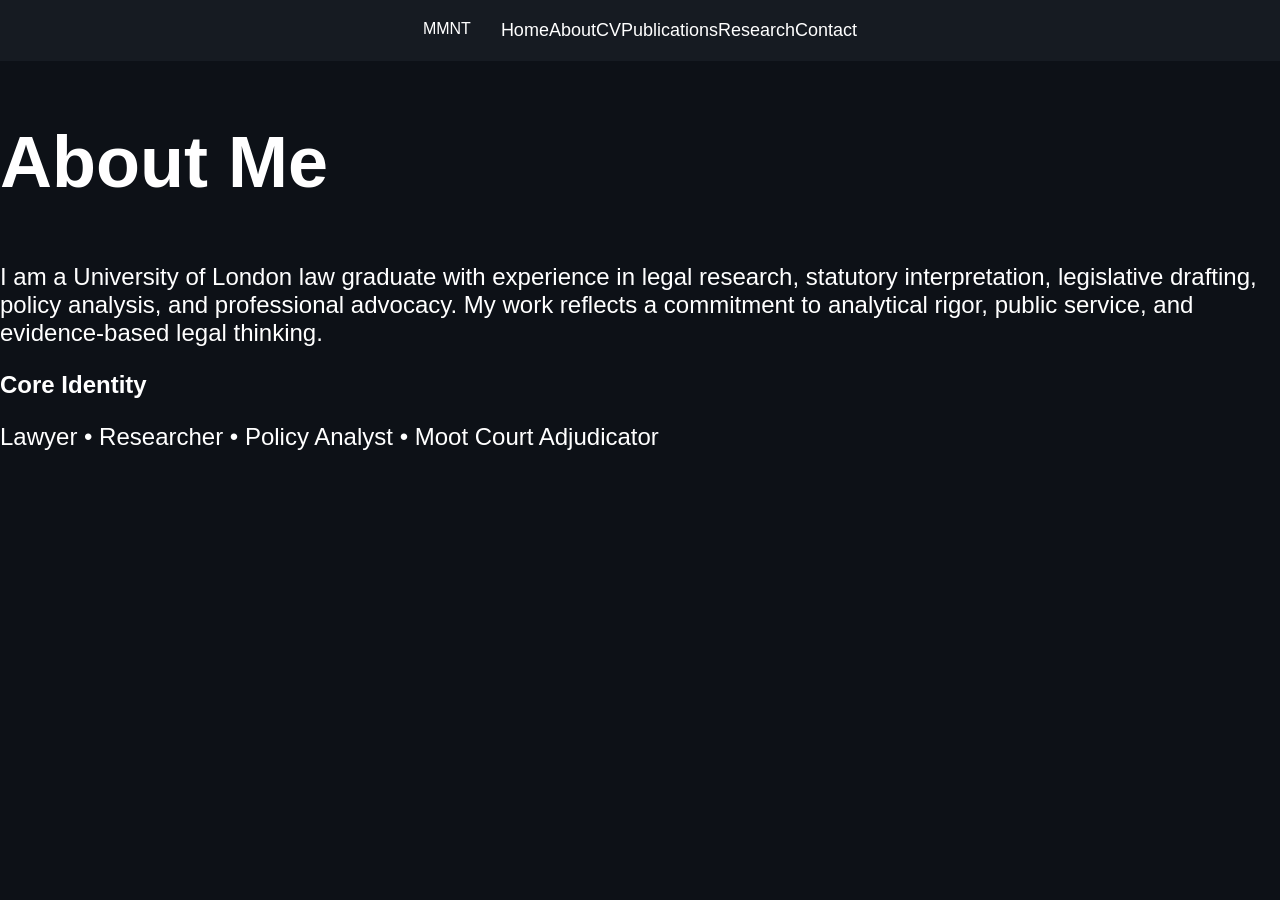
==== about.html @ 241bb912 "Add files via upload" ====
<!DOCTYPE html>
<html lang="en">
<head><meta charset="UTF-8"><meta name="viewport" content="width=device-width, initial-scale=1.0"><title>About</title><link rel="stylesheet" href="style.css"></head>
<body>
<nav><div class="logo">MMNT</div><div><a href="index.html">Home</a><a href="about.html">About</a><a href="cv.html">CV</a><a href="publications.html">Publications</a><a href="research.html">Research</a><a href="contact.html">Contact</a></div></nav>
<section class="page">
<h1>About Me</h1>
<p>I am a University of London law graduate with experience in legal research, statutory interpretation, legislative drafting, policy analysis, and professional advocacy. My work reflects a commitment to analytical rigor, public service, and evidence-based legal thinking.</p>
<div class="card"><h2>Core Identity</h2><p>Lawyer • Researcher • Policy Analyst • Moot Court Adjudicator</p></div>
</section>
<script src="script.js"></script>
</body>
</html>
---- style.css ----
body{

margin:0;

font-family:Arial,sans-serif;

background:#0d1117;

color:white;

}

nav{

display:flex;

justify-content:center;

gap:30px;

padding:20px;

background:#161b22;

position:sticky;

top:0;

}

nav a{

color:white;

text-decoration:none;

font-size:18px;

}

nav a:hover{

color:#00d4ff;

}

.hero{

height:90vh;

display:flex;

flex-direction:column;

justify-content:center;

align-items:center;

text-align:center;

}

h1{

font-size:72px;

}

p{

font-size:24px;

}
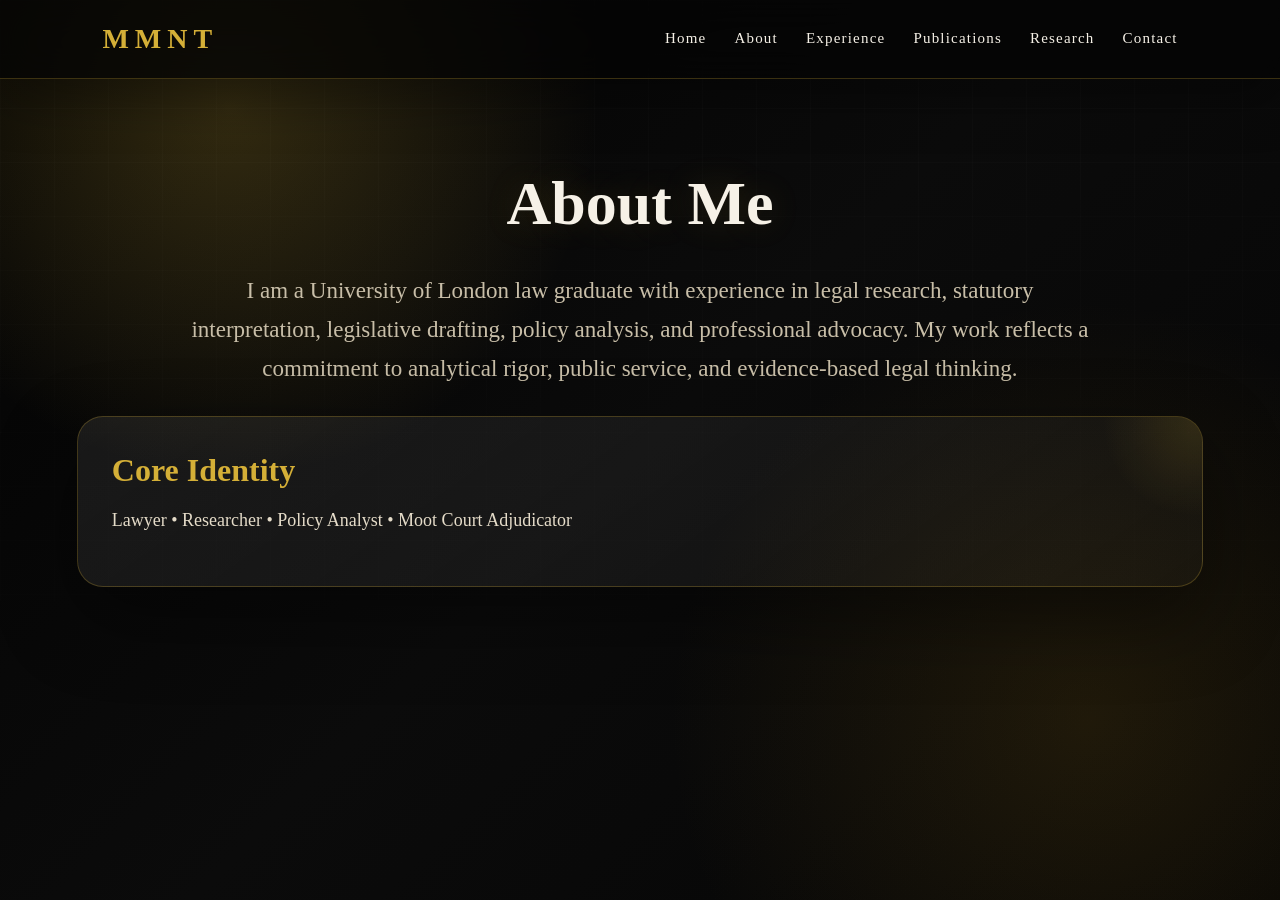
==== commit 4d67d330: "Update about.html" ====
--- a/about.html
+++ b/about.html
@@ -2,7 +2,7 @@
 <html lang="en">
 <head><meta charset="UTF-8"><meta name="viewport" content="width=device-width, initial-scale=1.0"><title>About</title><link rel="stylesheet" href="style.css"></head>
 <body>
-<nav><div class="logo">MMNT</div><div><a href="index.html">Home</a><a href="about.html">About</a><a href="cv.html">CV</a><a href="publications.html">Publications</a><a href="research.html">Research</a><a href="contact.html">Contact</a></div></nav>
+<nav><div class="logo">MMNT</div><div><a href="index.html">Home</a><a href="about.html">About</a><a href="experience.html">Experience</a><a href="publications.html">Publications</a><a href="research.html">Research</a><a href="contact.html">Contact</a></div></nav>
 <section class="page">
 <h1>About Me</h1>
 <p>I am a University of London law graduate with experience in legal research, statutory interpretation, legislative drafting, policy analysis, and professional advocacy. My work reflects a commitment to analytical rigor, public service, and evidence-based legal thinking.</p>
--- a/style.css
+++ b/style.css
@@ -1,73 +1,454 @@
+/* =========================================================
+   MMNT — Premium Black & Gold Legal Portfolio
+   Author: Muhammad Masood Nabi Tariq
+   Theme: Executive Law / Research / Policy Portfolio
+   ========================================================= */
+
+/* ---------- RESET ---------- */
+
+*,
+*::before,
+*::after{
+  box-sizing:border-box;
+  margin:0;
+  padding:0;
+}
+
+html{
+  scroll-behavior:smooth;
+}
+
 body{
-
-margin:0;
-
-font-family:Arial,sans-serif;
-
-background:#0d1117;
-
-color:white;
-
-}
+  min-height:100vh;
+  font-family:Inter, Georgia, "Times New Roman", serif;
+  background:#050505;
+  color:#f6f1e7;
+  line-height:1.7;
+  overflow-x:hidden;
+}
+
+/* ---------- THEME VARIABLES ---------- */
+
+:root{
+  --black:#050505;
+  --black-soft:#0b0b0b;
+  --black-card:rgba(255,255,255,.055);
+  --gold:#d4af37;
+  --gold-soft:#b9982f;
+  --gold-light:#f5d97a;
+  --cream:#f6f1e7;
+  --muted:#c8bea8;
+  --border:rgba(212,175,55,.26);
+  --shadow:0 30px 80px rgba(0,0,0,.45);
+  --radius:26px;
+}
+
+/* ---------- BACKGROUND ---------- */
+
+body::before{
+  content:"";
+  position:fixed;
+  inset:0;
+  background:
+    radial-gradient(circle at 18% 12%, rgba(212,175,55,.22), transparent 28%),
+    radial-gradient(circle at 85% 80%, rgba(120,90,20,.22), transparent 32%),
+    linear-gradient(135deg,#030303,#0b0b0b,#050505);
+  z-index:-2;
+}
+
+body::after{
+  content:"";
+  position:fixed;
+  inset:0;
+  background-image:
+    linear-gradient(rgba(255,255,255,.025) 1px, transparent 1px),
+    linear-gradient(90deg, rgba(255,255,255,.025) 1px, transparent 1px);
+  background-size:54px 54px;
+  mask-image:linear-gradient(to bottom,rgba(0,0,0,.75),transparent);
+  z-index:-1;
+  pointer-events:none;
+}
+
+/* ---------- NAVIGATION ---------- */
 
 nav{
-
-display:flex;
-
-justify-content:center;
-
-gap:30px;
-
-padding:20px;
-
-background:#161b22;
-
-position:sticky;
-
-top:0;
-
+  position:sticky;
+  top:0;
+  z-index:50;
+  width:100%;
+  display:flex;
+  justify-content:space-between;
+  align-items:center;
+  gap:30px;
+  padding:20px 8%;
+  background:rgba(5,5,5,.78);
+  backdrop-filter:blur(18px);
+  border-bottom:1px solid var(--border);
+  box-shadow:0 20px 50px rgba(0,0,0,.35);
+}
+
+.logo{
+  color:var(--gold);
+  font-size:28px;
+  font-weight:800;
+  letter-spacing:6px;
+  line-height:1;
+  white-space:nowrap;
+}
+
+nav div:last-child{
+  display:flex;
+  align-items:center;
+  justify-content:flex-end;
+  gap:28px;
+  flex-wrap:wrap;
 }
 
 nav a{
-
-color:white;
-
-text-decoration:none;
-
-font-size:18px;
-
+  position:relative;
+  color:var(--cream);
+  text-decoration:none;
+  font-size:15px;
+  letter-spacing:1.2px;
+  font-weight:500;
+  padding:6px 0;
+  transition:.3s ease;
+}
+
+nav a::after{
+  content:"";
+  position:absolute;
+  left:0;
+  bottom:-4px;
+  width:0;
+  height:1px;
+  background:var(--gold);
+  transition:.35s ease;
 }
 
 nav a:hover{
-
-color:#00d4ff;
-
+  color:var(--gold-light);
+}
+
+nav a:hover::after{
+  width:100%;
+}
+
+/* ---------- PAGE LAYOUT ---------- */
+
+.page{
+  width:min(1180px,88%);
+  margin:0 auto;
+  padding:90px 0;
+  animation:fadeUp .9s ease both;
 }
 
 .hero{
-
-height:90vh;
-
-display:flex;
-
-flex-direction:column;
-
-justify-content:center;
-
-align-items:center;
-
-text-align:center;
-
-}
-
-h1{
-
-font-size:72px;
-
-}
-
-p{
-
-font-size:24px;
-
-}
+  min-height:92vh;
+  width:min(1200px,90%);
+  margin:0 auto;
+  padding:110px 0 70px;
+  display:flex;
+  flex-direction:column;
+  justify-content:center;
+  align-items:center;
+  text-align:center;
+  animation:fadeUp 1s ease both;
+}
+
+.eyebrow{
+  color:var(--gold);
+  text-transform:uppercase;
+  letter-spacing:6px;
+  font-size:13px;
+  font-weight:700;
+  margin-bottom:18px;
+}
+
+.hero h1{
+  font-size:clamp(52px,8vw,104px);
+  line-height:.95;
+  max-width:1050px;
+  margin-bottom:24px;
+  color:var(--cream);
+  text-shadow:0 0 45px rgba(212,175,55,.22);
+}
+
+.page h1{
+  font-size:clamp(38px,5vw,62px);
+  line-height:1.1;
+  margin-bottom:34px;
+  color:var(--cream);
+  text-align:center;
+  text-shadow:0 0 35px rgba(212,175,55,.16);
+}
+
+.hero p,
+.hero-text,
+.page > p{
+  max-width:900px;
+  margin:0 auto 28px;
+  color:var(--muted);
+  font-size:clamp(18px,2vw,23px);
+  text-align:center;
+}
+
+/* ---------- BUTTONS ---------- */
+
+.buttons{
+  display:flex;
+  justify-content:center;
+  align-items:center;
+  flex-wrap:wrap;
+  gap:14px;
+  margin-top:25px;
+}
+
+.btn{
+  display:inline-flex;
+  align-items:center;
+  justify-content:center;
+  min-height:48px;
+  padding:13px 28px;
+  border-radius:999px;
+  background:linear-gradient(135deg,var(--gold),var(--gold-light));
+  color:#050505;
+  text-decoration:none;
+  font-weight:800;
+  letter-spacing:.4px;
+  border:1px solid rgba(212,175,55,.8);
+  box-shadow:0 14px 35px rgba(212,175,55,.20);
+  transition:.35s ease;
+}
+
+.btn:hover{
+  transform:translateY(-4px);
+  box-shadow:0 22px 55px rgba(212,175,55,.30);
+}
+
+.btn.outline{
+  background:transparent;
+  color:var(--gold-light);
+  border:1px solid var(--gold);
+  box-shadow:none;
+}
+
+.btn.outline:hover{
+  background:rgba(212,175,55,.09);
+}
+
+/* ---------- GRID & CARDS ---------- */
+
+.grid{
+  width:min(1180px,88%);
+  margin:0 auto;
+  display:grid;
+  grid-template-columns:repeat(auto-fit,minmax(260px,1fr));
+  gap:26px;
+  padding:35px 0 90px;
+}
+
+.card,
+.timeline div{
+  position:relative;
+  overflow:hidden;
+  background:
+    linear-gradient(145deg,rgba(255,255,255,.075),rgba(255,255,255,.025));
+  border:1px solid var(--border);
+  border-radius:var(--radius);
+  padding:34px;
+  box-shadow:var(--shadow);
+  transition:.35s ease;
+}
+
+.card::before,
+.timeline div::before{
+  content:"";
+  position:absolute;
+  top:-90px;
+  right:-90px;
+  width:190px;
+  height:190px;
+  background:radial-gradient(circle,rgba(212,175,55,.20),transparent 70%);
+  opacity:.75;
+}
+
+.card:hover,
+.timeline div:hover{
+  transform:translateY(-7px);
+  border-color:rgba(212,175,55,.55);
+}
+
+.card h2,
+.timeline h2{
+  position:relative;
+  color:var(--gold);
+  font-size:clamp(24px,2.5vw,32px);
+  line-height:1.2;
+  margin-bottom:16px;
+}
+
+.card h3{
+  color:var(--gold-light);
+  font-size:22px;
+  margin:18px 0 12px;
+}
+
+.card p,
+.timeline p{
+  position:relative;
+  color:#e5dcc9;
+  font-size:18px;
+  margin-bottom:16px;
+}
+
+.card strong{
+  color:var(--cream);
+  font-weight:800;
+}
+
+.card em{
+  color:#ead9a2;
+}
+
+/* ---------- LISTS ---------- */
+
+ul{
+  padding-left:22px;
+}
+
+li{
+  color:#e5dcc9;
+  font-size:18px;
+  margin-bottom:14px;
+}
+
+li::marker{
+  color:var(--gold);
+}
+
+/* ---------- TIMELINE ---------- */
+
+.timeline{
+  display:grid;
+  gap:24px;
+  margin-top:20px;
+}
+
+.timeline div{
+  padding-left:38px;
+}
+
+.timeline div::after{
+  content:"";
+  position:absolute;
+  left:18px;
+  top:38px;
+  width:8px;
+  height:8px;
+  border-radius:50%;
+  background:var(--gold);
+  box-shadow:0 0 20px rgba(212,175,55,.65);
+}
+
+/* ---------- LINKS ---------- */
+
+a{
+  color:var(--gold);
+}
+
+.contact-link{
+  color:var(--gold);
+  text-decoration:none;
+  font-weight:800;
+  transition:.3s ease;
+}
+
+.contact-link:hover{
+  color:var(--gold-light);
+  text-shadow:0 0 18px rgba(212,175,55,.30);
+}
+
+/* ---------- PUBLICATION STYLE ---------- */
+
+hr{
+  border:0;
+  height:1px;
+  background:linear-gradient(to right,transparent,var(--gold),transparent);
+  margin:28px 0;
+}
+
+/* ---------- ANIMATIONS ---------- */
+
+@keyframes fadeUp{
+  from{
+    opacity:0;
+    transform:translateY(28px);
+  }
+  to{
+    opacity:1;
+    transform:translateY(0);
+  }
+}
+
+/* ---------- RESPONSIVE ---------- */
+
+@media(max-width:900px){
+  nav{
+    padding:18px 6%;
+    flex-direction:column;
+    align-items:center;
+  }
+
+  nav div:last-child{
+    justify-content:center;
+    gap:18px;
+  }
+
+  .hero{
+    min-height:82vh;
+    padding-top:70px;
+  }
+
+  .page{
+    padding:65px 0;
+  }
+
+  .card,
+  .timeline div{
+    padding:26px;
+  }
+}
+
+@media(max-width:600px){
+  .logo{
+    font-size:24px;
+  }
+
+  nav div:last-child{
+    gap:13px;
+  }
+
+  nav a{
+    font-size:13px;
+  }
+
+  .eyebrow{
+    letter-spacing:4px;
+    font-size:11px;
+  }
+
+  .hero h1{
+    font-size:46px;
+  }
+
+  .page h1{
+    font-size:36px;
+  }
+
+  .card p,
+  .timeline p,
+  li{
+    font-size:16px;
+  }
+}
